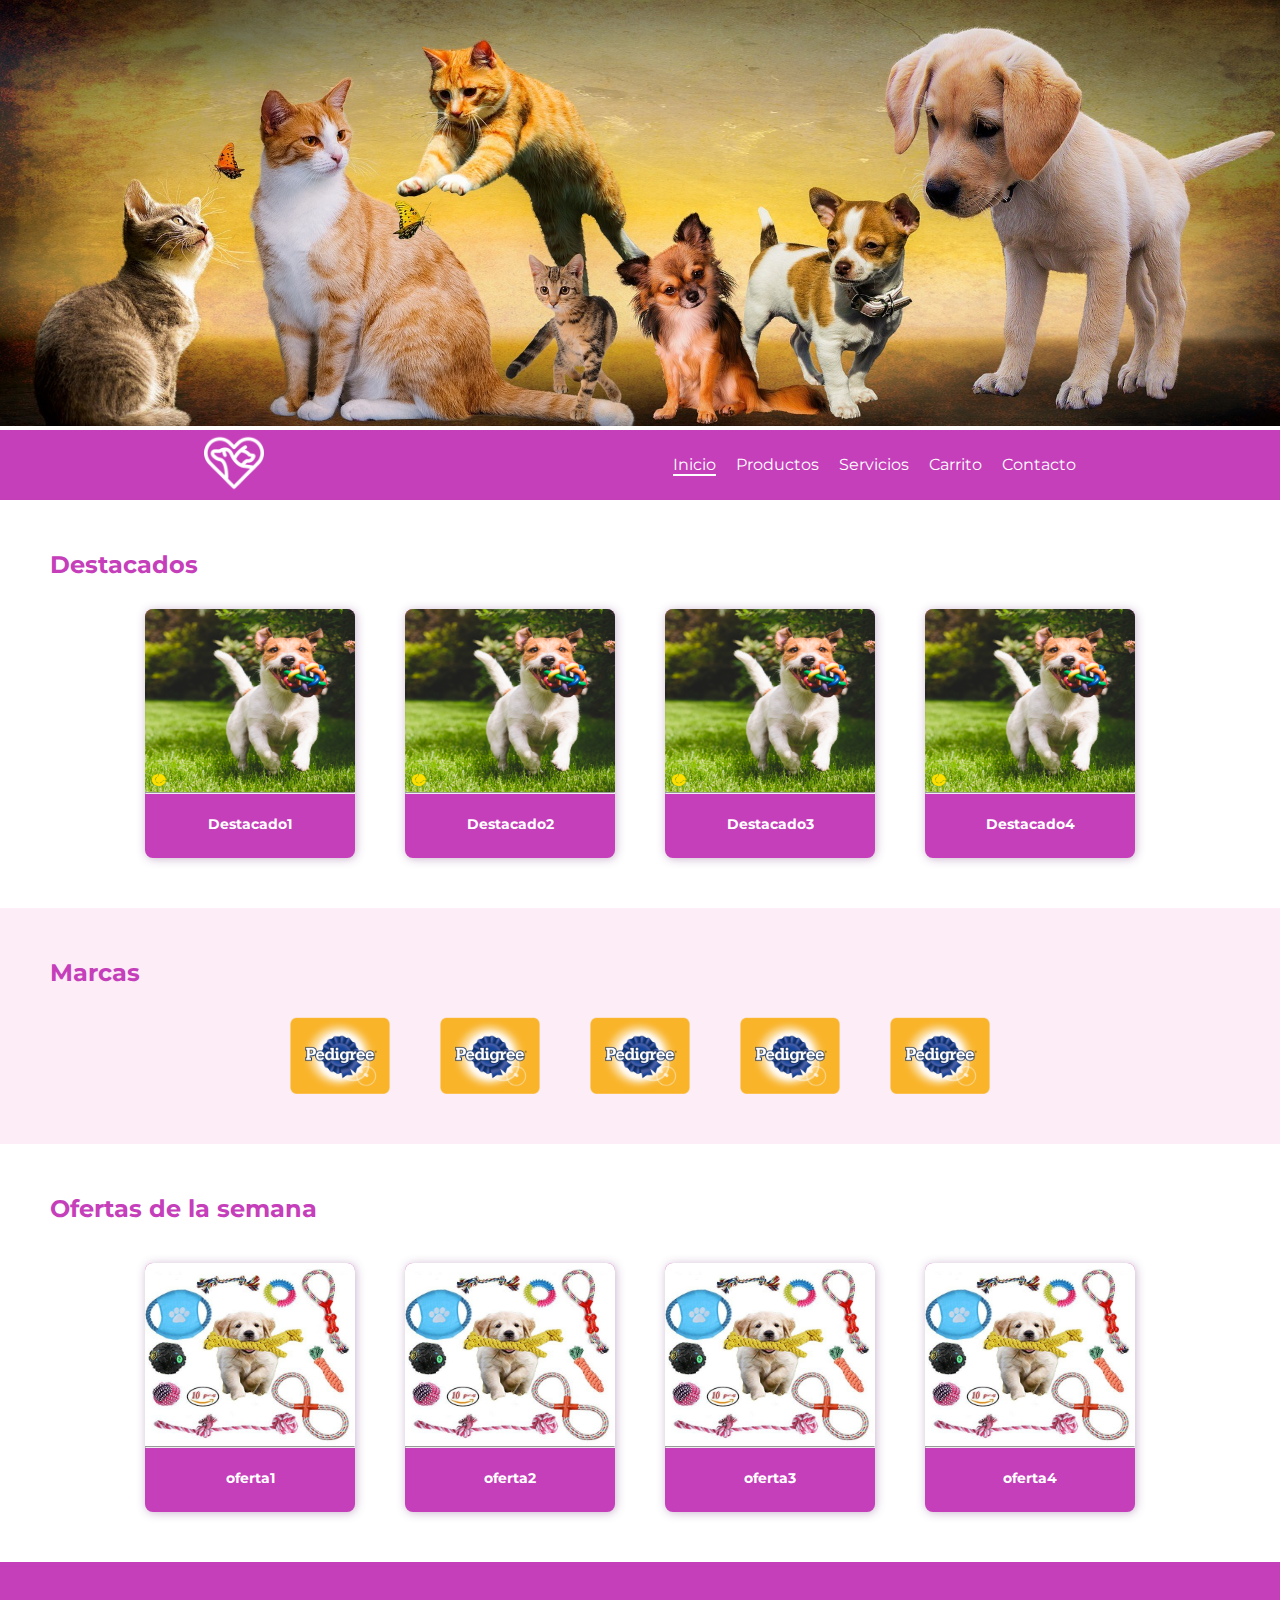
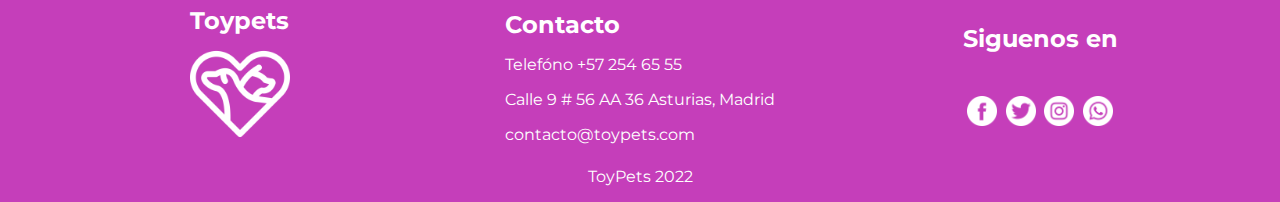
==== index.html @ 81991b8f "commit inicial" ====
<!DOCTYPE html>
<html lang="es">

<head>
    <meta charset="UTF-8">
    <meta http-equiv="X-UA-Compatible" content="IE=edge">
    <meta name="viewport" content="width=device-width, initial-scale=1.0">
    <title>ToyPets</title>
    <link rel="preconnect" href="https://fonts.googleapis.com">
    <link rel="preconnect" href="https://fonts.gstatic.com" crossorigin>
    <link rel="stylesheet" href="../styles/styles.css">
    <link rel="stylesheet" href="../styles/index.css">
</head>

<body class="body-index">

    <!-- banner -->
    <section class="banner-container">
        <img src="../images/Pets principal.jpg" alt="banner principal" width="100%">
    </section>

    <header>
        <a href="#">
            <img src="../images/Logo_ToyPets.png" alt="logo toypets">
        </a>

        <ul>
            <li style="border-bottom: 2px solid white;"><a href="index.html">Inicio</a></li>
            <li><a href="./pages/productos.html">Productos</a></li>
            <li><a href="./pages/servicios.html">Servicios</a></li>
            <li><a href="./pages/carrito.html">Carrito</a></li>
            <li><a href="./pages/contacto.html">Contacto</a></li>
            <!-- <li> <a href="#marcas">marcas</a></li> -->
        </ul>
        <button class="botton-menu"><img src="./images/menu.png" alt="boton menu"></button>
    </header>
    <!-- destacados -->
    <section class="destacados-container">

        <h2>Destacados</h2>

        <div class="card-destacado-container">

            <a href="#" class="card-destacado">
                <img src="../images/juego-a.jpg" alt="imagen destacado 1" width="100px">
                <hr>
                <h3>Destacado1</h3>
            </a>

            <a href="#" class="card-destacado">
                <img src="../images/juego-a.jpg" alt="imagen destacado 2" width="100px">
                <hr>
                <h3>Destacado2</h3>
            </a>

            <a href="#" class="card-destacado">
                <img src="../images/juego-a.jpg" alt="imagen destacado 3" width="100px">
                <hr>
                <h3>Destacado3</h3>
            </a>

            <a href="#" class="card-destacado">
                <img src="../images/juego-a.jpg" alt="imagen destacado 4" width="100px">
                <hr>
                <h3>Destacado4</h3>
            </a>

        </div>

    </section>

    <!-- marcas -->
    <section class="marcas-container">
        <h2>Marcas</h2>
        <div class="marcas-logos-container">
            <img src="../images/pedigree-logo-2048x1574.png" alt="logo marca" width="100px">
            <img src="../images/pedigree-logo-2048x1574.png" alt="logo marca" width="100px">
            <img src="../images/pedigree-logo-2048x1574.png" alt="logo marca" width="100px">
            <img src="../images/pedigree-logo-2048x1574.png" alt="logo marca" width="100px">
            <img src="../images/pedigree-logo-2048x1574.png" alt="logo marca" width="100px">
        </div>

    </section>

    <!-- ofertas de la semana -->
    <section>

        <h2>Ofertas de la semana</h2>
        <div class="ofertas-container">
            <a href="#" class="card-oferta">
                <img src="../images/oferta_juguetes_pets.jpg" alt="imagen oferta" width="100px">
                <hr>
                <h3>oferta1</h3>
            </a>

            <a href="#" class="card-oferta">
                <img src="../images/oferta_juguetes_pets.jpg" alt="imagen juguetes pets" width="100px">
                <hr>
                <h3>oferta2</h3>
            </a>

            <a href="#" class="card-oferta">
                <img src="../images/oferta_juguetes_pets.jpg" alt="imagen oferta" width="100px">
                <hr>
                <h3>oferta3</h3>

            </a>

            <a href="#" class="card-oferta">
                <img src="../images/oferta_juguetes_pets.jpg" alt="imagen oferta" width="100px">
                <hr>
                <h3>oferta4</h3>

            </a>

        </div>

    </section>

    <!-- footer -->
    <footer>
        <div class="logo-toypets-footer">
            <h2> Toypets</h2>
            <a href="#">
                <img src="../images/Logo_ToyPets.png" alt="logotipo toypets" width="100px">
            </a>
        </div>

        <div class="contacto-footer">
            <h2> Contacto</h2>
            <p>Telefóno +57 254 65 55</p>
            <p>Calle 9 # 56 AA 36 Asturias, Madrid</p>
            <p>contacto@toypets.com</p>
        </div>

        <div class="social-footer">
            <h2> Siguenos en </h2>
            <div class="social-footer-logos">
                <a href="#">
                    <img src="../images/facebook.png" alt="facebbok" width="30px">
                </a>
                <a href="#">
                    <img src="../images/gorjeo.png" alt="twitter" width="30px">
                </a>
                <a href="#">
                    <img src="../images/instagram.png" alt="instagram" width="30px">
                </a>
                <a href="#">
                    <img src="../images/whatsapp.png" alt="whatsapp" width="30px">
                </a>

            </div>
        </div>
        
        <div class="date-toypets">
            <p>ToyPets 2022</p>
        </div>

    </footer>
</body>
</html>
---- styles/styles.css ----
/* importar fuente desde google fonts */
@import url('https://fonts.googleapis.com/css2?family=Montserrat:wght@400;800;900&display=swap');

:root {
    --color-primary: #c53eba;
    --color-secondary: #fff;
    --cards-shadow: 1px 1px 10px 0px #63226c57;
}

/* selector universal */
* {
    margin: 0;
    padding: 0;
    box-sizing: border-box;
    list-style: none;
    text-decoration: none;
}

/* selector de etiqueta html */
body {
    background-color: var(--color-secondary);
    color: var(--color-primary);
    font-family: 'Montserrat', sans-serif;
    min-height: 100vh;
}

header {
    display: flex;
    justify-content: space-around;
    align-items: center;
    height: 70px;
    background-color: var(--color-primary);
    color: var(--color-secondary);
    position: -webkit-sticky; 
    position: sticky; 
    top: 0;
    z-index: 1;
}

header img {
    width: 60px;
    filter: invert(1);
}

header ul {
    display: flex;
    column-gap: 20px;
}

header ul li a {
    color: var(--color-secondary);
}

/* ejemplo de selector de hijos */
/* footer table tr th h2 {
    color: red
} */

section {
    padding: 50px;
}


footer {
    padding: 40px 40px 10px 40px;
    background-color: var(--color-primary);
    color: var(--color-secondary);
    display: grid;
    grid-template-columns: 1fr 1fr 1fr;
    grid-template-rows: auto 40px;
    grid-template-areas:
        "logo contacto social"
        "date date date"
    ;
    justify-items: center;
    align-items: space-evenly;
    /* background: url('https://th.bing.com/th/id/R.1762074e128e9194fb47790bfcae73a7?rik=oMNZn6NLNO7uGw&pid=ImgRaw&r=0'); */
}

footer div {
    display: flex;
    flex-direction: column;
    justify-content: space-around;

}

footer img {
    filter: invert(1);
}

.logo-toypets-footer {
    grid-area: logo;
}
.logo-toypets-footer img{
    animation-name: animacion_logo;
    animation-duration: 5s;
    animation-iteration-count: infinite;
    animation-timing-function:ease-out
}

@keyframes animacion_logo {
from{transform:rotateY(0)}
to {
    transform: rotateY(360deg)}

}

.contacto-footer {
    grid-area: contacto;
}

.social-footer {
    grid-area: social;
}

.social-footer-logos {
    display: flex;
    flex-direction: row;

}

.date-toypets {
    display: flex;
    align-items: center;
    justify-content: center;
    padding-top: 10px;
    grid-area: date;
}

.botton-menu {
    display: none;
}

@media (max-width: 600px) {
    footer {
        display: flex;
        flex-direction: column;
        align-items: center;
        justify-content: space-evenly;
        height: 500px;
        text-align: center;
    }

    header ul {
        display: none;

    }

    .botton-menu {
        display: block;
        background-color: transparent;
        border-color: transparent;  
    }

    .botton-menu img {
        height: 35px;
        width: 35px;
    }

    header {
        justify-content: space-between;
        padding: 0 30px;
    }
}
---- styles/index.css ----
.body-index {
display: grid;
grid-template-columns: 1fr;
grid-template-rows:auto 70px auto auto auto 240px;
}

.banner-container {
    padding: initial;
    margin: initial;
}

section,
.destacados-container {
    padding: 50px;
}


.marcas-logos-container,
.card-destacado-container {
    display: flex;
    flex-wrap: wrap;
    justify-content: center;
    column-gap: 50px;
    row-gap: 20px;
    margin-top: 30px;
}

.card-destacado {
    background-color:var(--color-primary);
    width: 210px;
    height: 249px;
    border-radius: 8px;
    overflow: hidden;
    color: var(--color-secondary);
    box-shadow: 1px 1px 10px 0px #63226c57;
    /* display: inline-block; */
    transition: all .2s;
}

.card-destacado:hover{
    opacity: 0.7;
    transform: scale(1.05);   
}

.card-destacado img {
    width: 210px;
    height: 183px;
}

.card-destacado h3 {
    text-align: center;
    font-size: 14px;
    margin-top: 21px;
}

.card-destacado hr {
    margin-top: -4px;
}

/* marcas */

.marcas-container{
    background-color: #fcedf7;
}

.marcas-logos-container {
    display: flex;
    flex-wrap: wrap;
    justify-content: center;
    column-gap: 50px;
    row-gap: 20px;
}

/* ofertas de la semana */

.ofertas-container {
 display: flex;
    flex-wrap: wrap;
    justify-content: center;
    column-gap: 50px;
    row-gap: 30px;
    margin-top: 40px; 
}

.card-oferta {
    background-color:var(--color-primary);
    width: 210px;
    height: 249px;
    border-radius: 8px;
    overflow: hidden;
    color: var(--color-secondary);
    box-shadow: 1px 1px 10px 0px #63226c57;
    /* display: inline-block; */
}

.card-oferta img {
    width: 210px;
    height: 183px;
}

.card-oferta h3 {
    text-align: center;
    font-size: 14px;
    margin-top: 21px;
}

.card-oferta hr {
    margin-top: -4px;
}
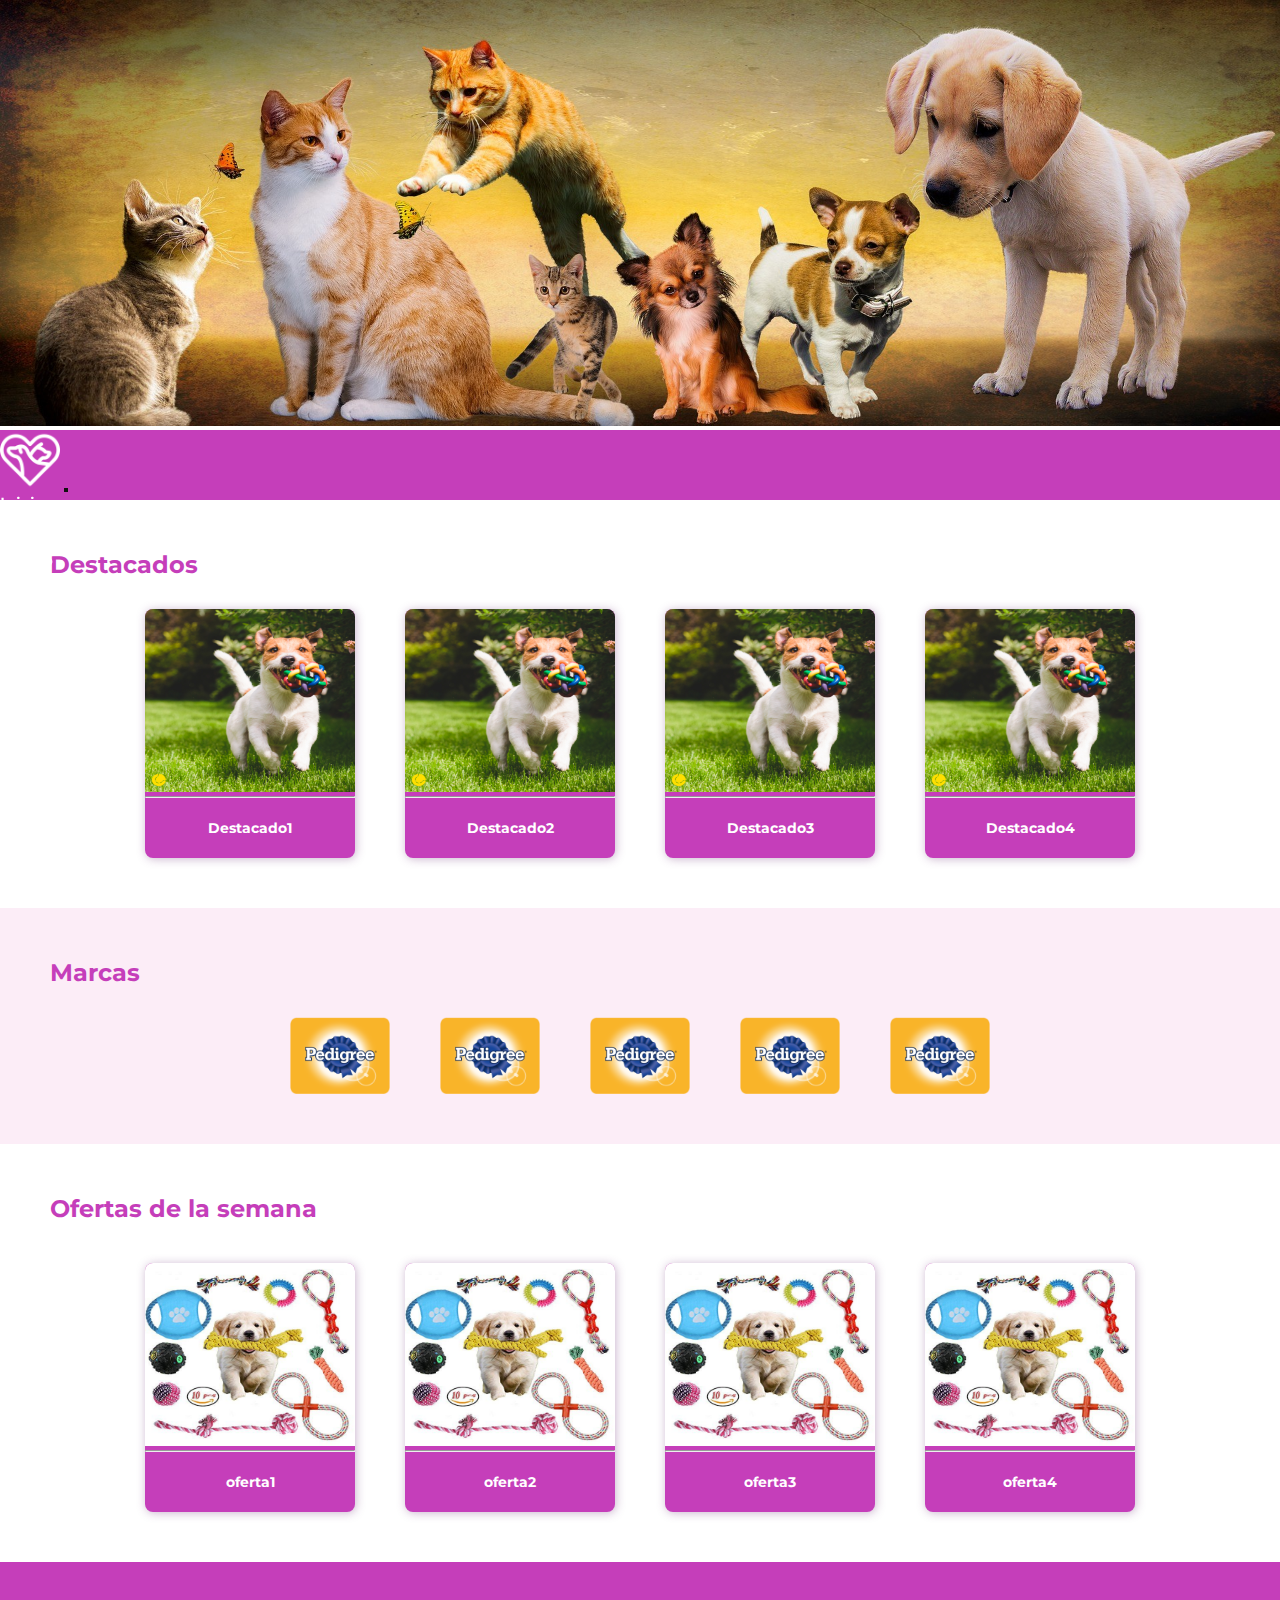
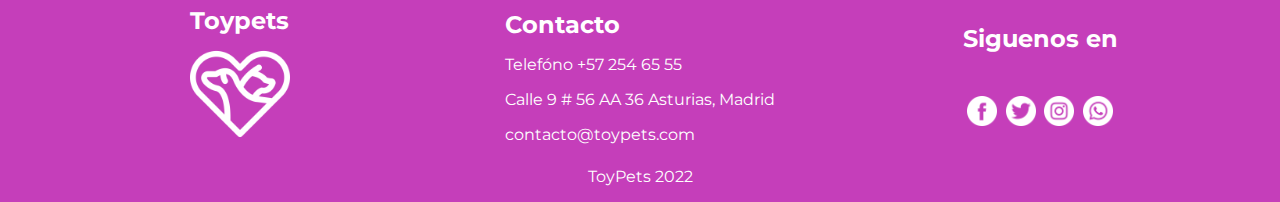
==== commit 38e32d1d: "se agrega boostrap al menu y la pagina de productos" ====
--- a/index.html
+++ b/index.html
@@ -8,32 +8,78 @@
     <title>ToyPets</title>
     <link rel="preconnect" href="https://fonts.googleapis.com">
     <link rel="preconnect" href="https://fonts.gstatic.com" crossorigin>
-    <link rel="stylesheet" href="../styles/styles.css">
-    <link rel="stylesheet" href="../styles/index.css">
+    <!-- CSS only -->
+    <link rel="apple-touch-icon" sizes="57x57" href="./images/fav/apple-icon-57x57.png">
+    <link rel="apple-touch-icon" sizes="60x60" href="./images/favicon/apple-icon-60x60.png">
+    <link rel="apple-touch-icon" sizes="72x72" href="./images/favicon/apple-icon-72x72.png">
+    <link rel="apple-touch-icon" sizes="76x76" href="./images/favicon/apple-icon-76x76.png">
+    <link rel="apple-touch-icon" sizes="114x114" href="./images/favicon/apple-icon-114x114.png">
+    <link rel="apple-touch-icon" sizes="120x120" href="./images/favicon/apple-icon-120x120.png">
+    <link rel="apple-touch-icon" sizes="144x144" href="./images/favicon/apple-icon-144x144.png">
+    <link rel="apple-touch-icon" sizes="152x152" href="./images/favicon/apple-icon-152x152.png">
+    <link rel="apple-touch-icon" sizes="180x180" href="./images/favicon/apple-icon-180x180.png">
+    <link rel="icon" type="image/png" sizes="192x192" href="./images/favicon/android-icon-192x192.png">
+    <link rel="icon" type="image/png" sizes="32x32" href="./images/favicon/favicon-32x32.png">
+    <link rel="icon" type="image/png" sizes="96x96" href="./images/favicon/favicon-96x96.png">
+    <link rel="icon" type="image/png" sizes="16x16" href="./images/favicon/favicon-16x16.png">
+    <link rel="manifest" href="./images/favicon/manifest.json">
+    <meta name="msapplication-TileColor" content="#ffffff">
+    <meta name="msapplication-TileImage" content="./images/favicon/ms-icon-144x144.png">
+    <meta name="theme-color" content="#ffffff">
+    <link href="https://cdn.jsdelivr.net/npm/bootstrap@5.2.0/dist/css/bootstrap.min.css" rel="stylesheet"
+        integrity="sha384-gH2yIJqKdNHPEq0n4Mqa/HGKIhSkIHeL5AyhkYV8i59U5AR6csBvApHHNl/vI1Bx" crossorigin="anonymous">
+    <link rel="stylesheet" href="./styles/styles.css">
+    <link rel="stylesheet" href="./styles/index.css">
 </head>
 
 <body class="body-index">
 
     <!-- banner -->
     <section class="banner-container">
-        <img src="../images/Pets principal.jpg" alt="banner principal" width="100%">
-    </section>
-
-    <header>
+        <img src="./images/Pets principal.jpg" alt="banner principal" width="100%">
+    </section>
+
+    <!-- <header>
         <a href="#">
-            <img src="../images/Logo_ToyPets.png" alt="logo toypets">
+            <img src="./images/Logo_ToyPets.png" alt="logo toypets">
         </a>
-
         <ul>
             <li style="border-bottom: 2px solid white;"><a href="index.html">Inicio</a></li>
             <li><a href="./pages/productos.html">Productos</a></li>
             <li><a href="./pages/servicios.html">Servicios</a></li>
             <li><a href="./pages/carrito.html">Carrito</a></li>
             <li><a href="./pages/contacto.html">Contacto</a></li>
-            <!-- <li> <a href="#marcas">marcas</a></li> -->
         </ul>
         <button class="botton-menu"><img src="./images/menu.png" alt="boton menu"></button>
-    </header>
+    </header> -->
+
+    <nav class="navbar navbar-expand-lg bg-light sticky-top">
+        <div class="container-fluid">
+          <a class="navbar-brand" href="#"><img src="./images/Logo_ToyPets.png" alt="logo toypets"></a>
+          <button class="navbar-toggler" type="button" data-bs-toggle="collapse" data-bs-target="#navbarSupportedContent" aria-controls="navbarSupportedContent" aria-expanded="false" aria-label="Toggle navigation">
+            <span class="navbar-toggler-icon"></span>
+          </button>
+          <div class="collapse navbar-collapse justify-content-end" id="navbarSupportedContent">
+            <ul class="navbar-nav  mb-2 mb-lg-0">
+              <li class="nav-item">
+                <a class="nav-link active" aria-current="page" href="#">Inicio</a>
+              </li>
+              <li class="nav-item">
+                <a class="nav-link" href="./pages/productos.html">Productos</a>
+              </li>
+              <li class="nav-item">
+                <a class="nav-link" href="./pages/servicios.html">Servicios</a>
+              </li>
+              <li class="nav-item">
+                <a class="nav-link" href="./pages/carrito.html">Carrito</a>
+              </li>
+              <li class="nav-item">
+                <a class="nav-link" href="./pages/contacto.html">Contacto</a>
+              </li>
+            </ul>
+          </div>
+        </div>
+      </nav>
     <!-- destacados -->
     <section class="destacados-container">
 
@@ -42,25 +88,25 @@
         <div class="card-destacado-container">
 
             <a href="#" class="card-destacado">
-                <img src="../images/juego-a.jpg" alt="imagen destacado 1" width="100px">
+                <img src="./images/juego-a.jpg" alt="imagen destacado 1" width="100px">
                 <hr>
                 <h3>Destacado1</h3>
             </a>
 
             <a href="#" class="card-destacado">
-                <img src="../images/juego-a.jpg" alt="imagen destacado 2" width="100px">
+                <img src="./images/juego-a.jpg" alt="imagen destacado 2" width="100px">
                 <hr>
                 <h3>Destacado2</h3>
             </a>
 
             <a href="#" class="card-destacado">
-                <img src="../images/juego-a.jpg" alt="imagen destacado 3" width="100px">
+                <img src="./images/juego-a.jpg" alt="imagen destacado 3" width="100px">
                 <hr>
                 <h3>Destacado3</h3>
             </a>
 
             <a href="#" class="card-destacado">
-                <img src="../images/juego-a.jpg" alt="imagen destacado 4" width="100px">
+                <img src="./images/juego-a.jpg" alt="imagen destacado 4" width="100px">
                 <hr>
                 <h3>Destacado4</h3>
             </a>
@@ -73,11 +119,11 @@
     <section class="marcas-container">
         <h2>Marcas</h2>
         <div class="marcas-logos-container">
-            <img src="../images/pedigree-logo-2048x1574.png" alt="logo marca" width="100px">
-            <img src="../images/pedigree-logo-2048x1574.png" alt="logo marca" width="100px">
-            <img src="../images/pedigree-logo-2048x1574.png" alt="logo marca" width="100px">
-            <img src="../images/pedigree-logo-2048x1574.png" alt="logo marca" width="100px">
-            <img src="../images/pedigree-logo-2048x1574.png" alt="logo marca" width="100px">
+            <img src="./images/pedigree-logo-2048x1574.png" alt="logo marca" width="100px">
+            <img src="./images/pedigree-logo-2048x1574.png" alt="logo marca" width="100px">
+            <img src="./images/pedigree-logo-2048x1574.png" alt="logo marca" width="100px">
+            <img src="./images/pedigree-logo-2048x1574.png" alt="logo marca" width="100px">
+            <img src="./images/pedigree-logo-2048x1574.png" alt="logo marca" width="100px">
         </div>
 
     </section>
@@ -88,33 +134,31 @@
         <h2>Ofertas de la semana</h2>
         <div class="ofertas-container">
             <a href="#" class="card-oferta">
-                <img src="../images/oferta_juguetes_pets.jpg" alt="imagen oferta" width="100px">
+                <img src="./images/oferta_juguetes_pets.jpg" alt="imagen oferta" width="100px">
                 <hr>
                 <h3>oferta1</h3>
             </a>
 
             <a href="#" class="card-oferta">
-                <img src="../images/oferta_juguetes_pets.jpg" alt="imagen juguetes pets" width="100px">
+                <img src="./images/oferta_juguetes_pets.jpg" alt="imagen juguetes pets" width="100px">
                 <hr>
                 <h3>oferta2</h3>
             </a>
 
             <a href="#" class="card-oferta">
-                <img src="../images/oferta_juguetes_pets.jpg" alt="imagen oferta" width="100px">
+                <img src="./images/oferta_juguetes_pets.jpg" alt="imagen oferta" width="100px">
                 <hr>
                 <h3>oferta3</h3>
 
             </a>
 
             <a href="#" class="card-oferta">
-                <img src="../images/oferta_juguetes_pets.jpg" alt="imagen oferta" width="100px">
+                <img src="./images/oferta_juguetes_pets.jpg" alt="imagen oferta" width="100px">
                 <hr>
                 <h3>oferta4</h3>
 
             </a>
-
-        </div>
-
+        </div>
     </section>
 
     <!-- footer -->
@@ -122,7 +166,7 @@
         <div class="logo-toypets-footer">
             <h2> Toypets</h2>
             <a href="#">
-                <img src="../images/Logo_ToyPets.png" alt="logotipo toypets" width="100px">
+                <img src="./images/Logo_ToyPets.png" alt="logotipo toypets" width="100px">
             </a>
         </div>
 
@@ -137,25 +181,30 @@
             <h2> Siguenos en </h2>
             <div class="social-footer-logos">
                 <a href="#">
-                    <img src="../images/facebook.png" alt="facebbok" width="30px">
-                </a>
-                <a href="#">
-                    <img src="../images/gorjeo.png" alt="twitter" width="30px">
-                </a>
-                <a href="#">
-                    <img src="../images/instagram.png" alt="instagram" width="30px">
-                </a>
-                <a href="#">
-                    <img src="../images/whatsapp.png" alt="whatsapp" width="30px">
+                    <img src="./images/facebook.png" alt="facebbok" width="30px">
+                </a>
+                <a href="#">
+                    <img src="./images/gorjeo.png" alt="twitter" width="30px">
+                </a>
+                <a href="#">
+                    <img src="./images/instagram.png" alt="instagram" width="30px">
+                </a>
+                <a href="#">
+                    <img src="./images/whatsapp.png" alt="whatsapp" width="30px">
                 </a>
 
             </div>
         </div>
-        
+
         <div class="date-toypets">
             <p>ToyPets 2022</p>
         </div>
 
     </footer>
+
+    <script src="https://cdn.jsdelivr.net/npm/bootstrap@5.2.0/dist/js/bootstrap.bundle.min.js"
+        integrity="sha384-A3rJD856KowSb7dwlZdYEkO39Gagi7vIsF0jrRAoQmDKKtQBHUuLZ9AsSv4jD4Xa"
+        crossorigin="anonymous"></script>
 </body>
+
 </html>--- a/styles/styles.css
+++ b/styles/styles.css
@@ -24,33 +24,35 @@
     min-height: 100vh;
 }
 
-header {
-    display: flex;
-    justify-content: space-around;
-    align-items: center;
-    height: 70px;
-    background-color: var(--color-primary);
-    color: var(--color-secondary);
-    position: -webkit-sticky; 
-    position: sticky; 
-    top: 0;
-    z-index: 1;
-}
 
-header img {
+.navbar-brand img {
     width: 60px;
     filter: invert(1);
 }
 
-header ul {
-    display: flex;
-    column-gap: 20px;
+.navbar.bg-light {
+    background-color: var(--color-primary)!important;
 }
 
-header ul li a {
-    color: var(--color-secondary);
+.nav-item .nav-link {
+color: white;
+}
+.nav-item .nav-link.active {
+   color: white;
+   font-weight:600;
+   text-decoration: underline;
+}
+.navbar-toggler {
+    filter: invert(1);
+
+}
+.navbar-collapse.justify-content-end.collapse.show {
+    background-color: var(--color-primary);
+    width: 100%;
+    padding: 13px;
 }
 
+    
 /* ejemplo de selector de hijos */
 /* footer table tr th h2 {
     color: red
@@ -131,6 +133,14 @@
     display: none;
 }
 
+.sticky-top {
+    position: -webkit-sticky; 
+    position: sticky; 
+    top: 0;
+    z-index: 1;
+
+}
+
 @media (max-width: 600px) {
     footer {
         display: flex;
@@ -141,10 +151,6 @@
         text-align: center;
     }
 
-    header ul {
-        display: none;
-
-    }
 
     .botton-menu {
         display: block;
@@ -157,8 +163,6 @@
         width: 35px;
     }
 
-    header {
-        justify-content: space-between;
-        padding: 0 30px;
-    }
-}+ 
+}
+
--- a/styles/index.css
+++ b/styles/index.css
@@ -54,7 +54,7 @@
 }
 
 .card-destacado hr {
-    margin-top: -4px;
+    /* margin-top: -4px; */
 }
 
 /* marcas */
@@ -105,5 +105,5 @@
 }
 
 .card-oferta hr {
-    margin-top: -4px;
+    /* margin-top: -4px; */
 }
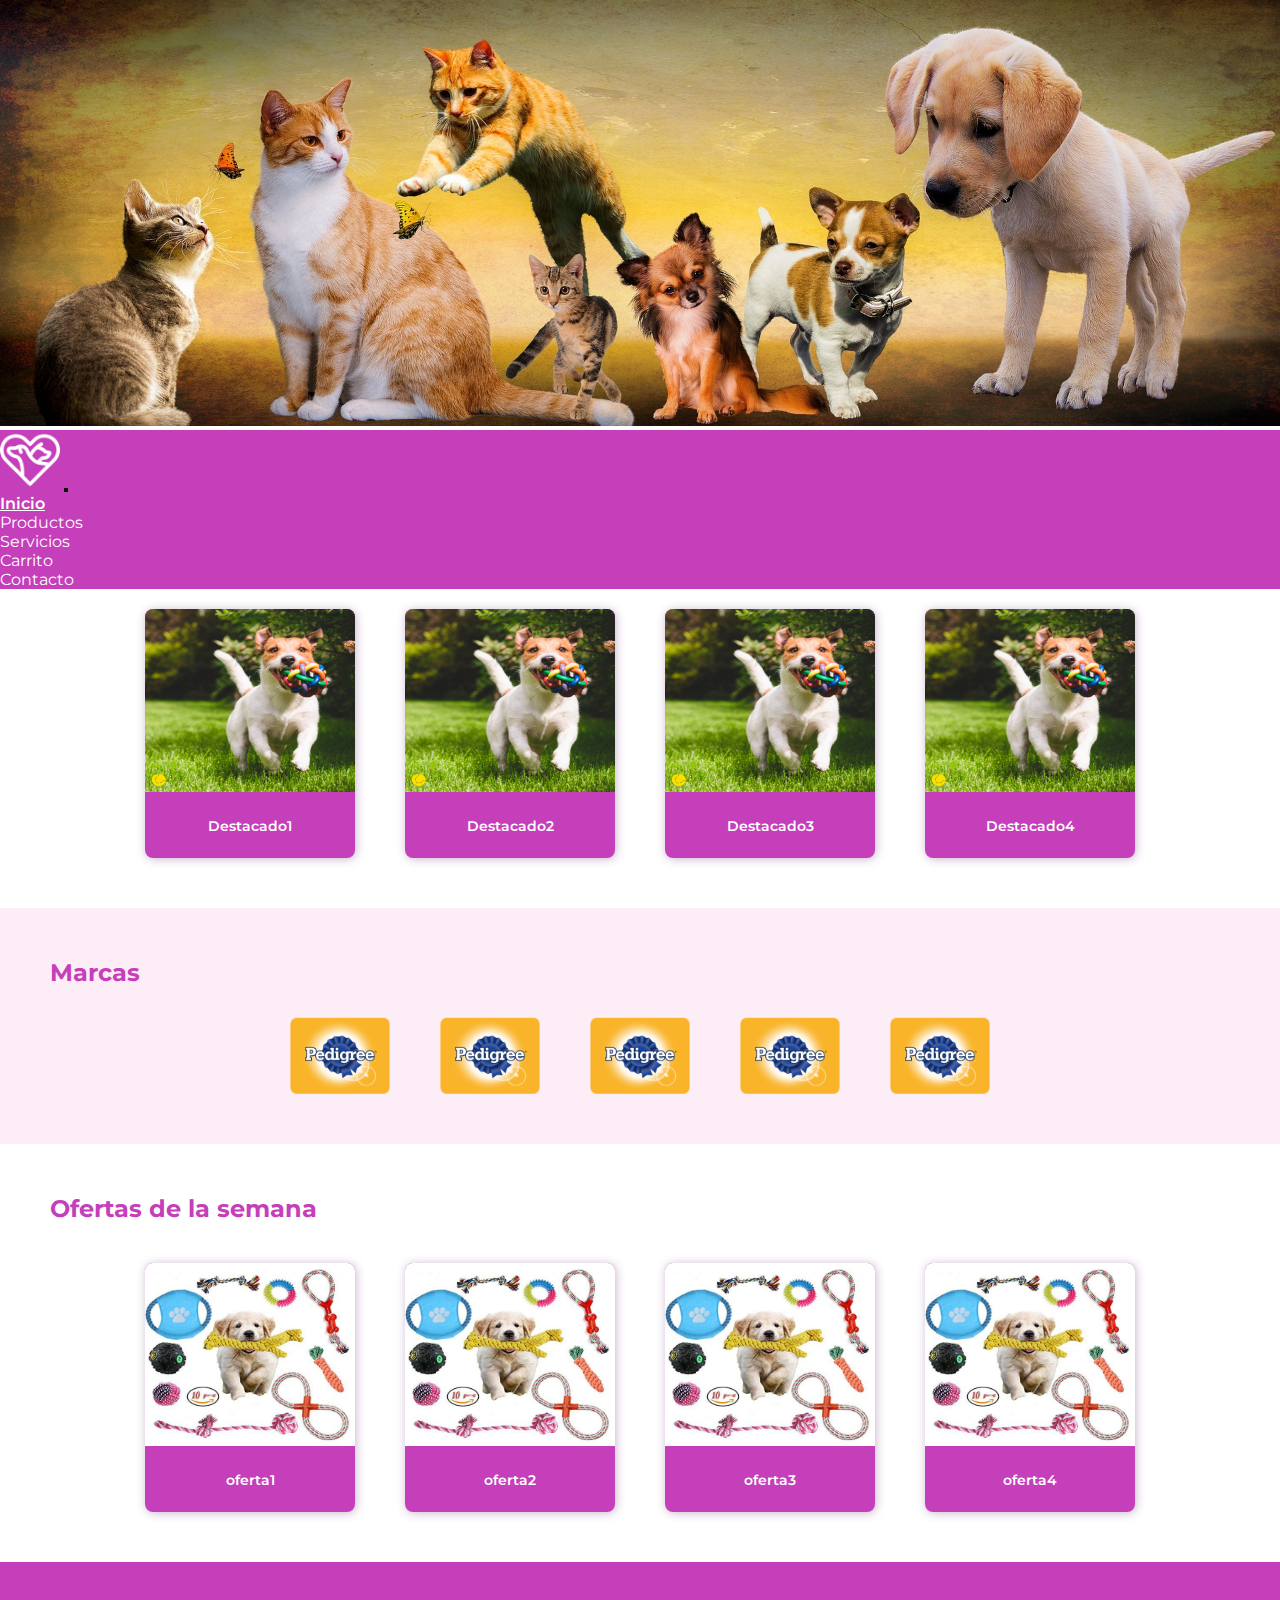
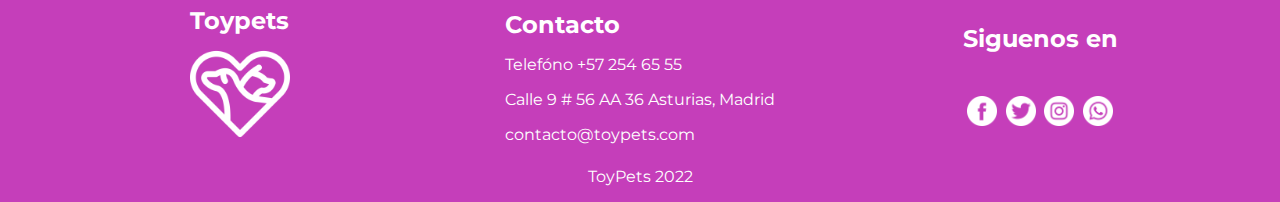
==== commit 315d71a6: "Se coreigiue el estilo de los header y los cards respecto a la instalacion de bootstrap" ====
--- a/index.html
+++ b/index.html
@@ -39,47 +39,38 @@
         <img src="./images/Pets principal.jpg" alt="banner principal" width="100%">
     </section>
 
-    <!-- <header>
-        <a href="#">
-            <img src="./images/Logo_ToyPets.png" alt="logo toypets">
-        </a>
-        <ul>
-            <li style="border-bottom: 2px solid white;"><a href="index.html">Inicio</a></li>
-            <li><a href="./pages/productos.html">Productos</a></li>
-            <li><a href="./pages/servicios.html">Servicios</a></li>
-            <li><a href="./pages/carrito.html">Carrito</a></li>
-            <li><a href="./pages/contacto.html">Contacto</a></li>
-        </ul>
-        <button class="botton-menu"><img src="./images/menu.png" alt="boton menu"></button>
-    </header> -->
+    <header class="sticky-top">
+        <nav class="navbar navbar-expand-lg bg-light sticky-top">
+            <div class="container-fluid">
+                <a class="navbar-brand" href="#"><img src="./images/Logo_ToyPets.png" alt="logo toypets"></a>
+                <button class="navbar-toggler" type="button" data-bs-toggle="collapse"
+                    data-bs-target="#navbarSupportedContent" aria-controls="navbarSupportedContent"
+                    aria-expanded="false" aria-label="Toggle navigation">
+                    <span class="navbar-toggler-icon"></span>
+                </button>
+                <div class="collapse navbar-collapse justify-content-end" id="navbarSupportedContent">
+                    <ul class="navbar-nav  mb-2 mb-lg-0">
+                        <li class="nav-item">
+                            <a class="nav-link active" aria-current="page" href="#">Inicio</a>
+                        </li>
+                        <li class="nav-item">
+                            <a class="nav-link" href="./pages/productos.html">Productos</a>
+                        </li>
+                        <li class="nav-item">
+                            <a class="nav-link" href="./pages/servicios.html">Servicios</a>
+                        </li>
+                        <li class="nav-item">
+                            <a class="nav-link" href="./pages/carrito.html">Carrito</a>
+                        </li>
+                        <li class="nav-item">
+                            <a class="nav-link" href="./pages/contacto.html">Contacto</a>
+                        </li>
+                    </ul>
+                </div>
+            </div>
+        </nav>
+    </header>
 
-    <nav class="navbar navbar-expand-lg bg-light sticky-top">
-        <div class="container-fluid">
-          <a class="navbar-brand" href="#"><img src="./images/Logo_ToyPets.png" alt="logo toypets"></a>
-          <button class="navbar-toggler" type="button" data-bs-toggle="collapse" data-bs-target="#navbarSupportedContent" aria-controls="navbarSupportedContent" aria-expanded="false" aria-label="Toggle navigation">
-            <span class="navbar-toggler-icon"></span>
-          </button>
-          <div class="collapse navbar-collapse justify-content-end" id="navbarSupportedContent">
-            <ul class="navbar-nav  mb-2 mb-lg-0">
-              <li class="nav-item">
-                <a class="nav-link active" aria-current="page" href="#">Inicio</a>
-              </li>
-              <li class="nav-item">
-                <a class="nav-link" href="./pages/productos.html">Productos</a>
-              </li>
-              <li class="nav-item">
-                <a class="nav-link" href="./pages/servicios.html">Servicios</a>
-              </li>
-              <li class="nav-item">
-                <a class="nav-link" href="./pages/carrito.html">Carrito</a>
-              </li>
-              <li class="nav-item">
-                <a class="nav-link" href="./pages/contacto.html">Contacto</a>
-              </li>
-            </ul>
-          </div>
-        </div>
-      </nav>
     <!-- destacados -->
     <section class="destacados-container">
 
@@ -89,25 +80,21 @@
 
             <a href="#" class="card-destacado">
                 <img src="./images/juego-a.jpg" alt="imagen destacado 1" width="100px">
-                <hr>
                 <h3>Destacado1</h3>
             </a>
 
             <a href="#" class="card-destacado">
                 <img src="./images/juego-a.jpg" alt="imagen destacado 2" width="100px">
-                <hr>
                 <h3>Destacado2</h3>
             </a>
 
             <a href="#" class="card-destacado">
                 <img src="./images/juego-a.jpg" alt="imagen destacado 3" width="100px">
-                <hr>
                 <h3>Destacado3</h3>
             </a>
 
             <a href="#" class="card-destacado">
                 <img src="./images/juego-a.jpg" alt="imagen destacado 4" width="100px">
-                <hr>
                 <h3>Destacado4</h3>
             </a>
 
@@ -135,26 +122,22 @@
         <div class="ofertas-container">
             <a href="#" class="card-oferta">
                 <img src="./images/oferta_juguetes_pets.jpg" alt="imagen oferta" width="100px">
-                <hr>
                 <h3>oferta1</h3>
             </a>
 
             <a href="#" class="card-oferta">
                 <img src="./images/oferta_juguetes_pets.jpg" alt="imagen juguetes pets" width="100px">
-                <hr>
                 <h3>oferta2</h3>
             </a>
 
             <a href="#" class="card-oferta">
                 <img src="./images/oferta_juguetes_pets.jpg" alt="imagen oferta" width="100px">
-                <hr>
                 <h3>oferta3</h3>
 
             </a>
 
             <a href="#" class="card-oferta">
                 <img src="./images/oferta_juguetes_pets.jpg" alt="imagen oferta" width="100px">
-                <hr>
                 <h3>oferta4</h3>
 
             </a>
--- a/styles/styles.css
+++ b/styles/styles.css
@@ -24,6 +24,12 @@
     min-height: 100vh;
 }
 
+.navbar-collapse.justify-content-end.collapse.show {
+    background-color: var(--color-primary);
+    width: 100%;
+    padding: 13px;
+}
+
 
 .navbar-brand img {
     width: 60px;
@@ -43,14 +49,9 @@
    text-decoration: underline;
 }
 .navbar-toggler {
-    filter: invert(1);
+    filter: invert(1);  
+}
 
-}
-.navbar-collapse.justify-content-end.collapse.show {
-    background-color: var(--color-primary);
-    width: 100%;
-    padding: 13px;
-}
 
     
 /* ejemplo de selector de hijos */
--- a/styles/index.css
+++ b/styles/index.css
@@ -35,6 +35,7 @@
     box-shadow: 1px 1px 10px 0px #63226c57;
     /* display: inline-block; */
     transition: all .2s;
+    text-decoration: none;
 }
 
 .card-destacado:hover{
@@ -51,6 +52,7 @@
     text-align: center;
     font-size: 14px;
     margin-top: 21px;
+    font-weight: 600;
 }
 
 .card-destacado hr {
@@ -90,6 +92,7 @@
     overflow: hidden;
     color: var(--color-secondary);
     box-shadow: 1px 1px 10px 0px #63226c57;
+    text-decoration: none;
     /* display: inline-block; */
 }
 
@@ -102,6 +105,7 @@
     text-align: center;
     font-size: 14px;
     margin-top: 21px;
+    font-weight: 600;
 }
 
 .card-oferta hr {
